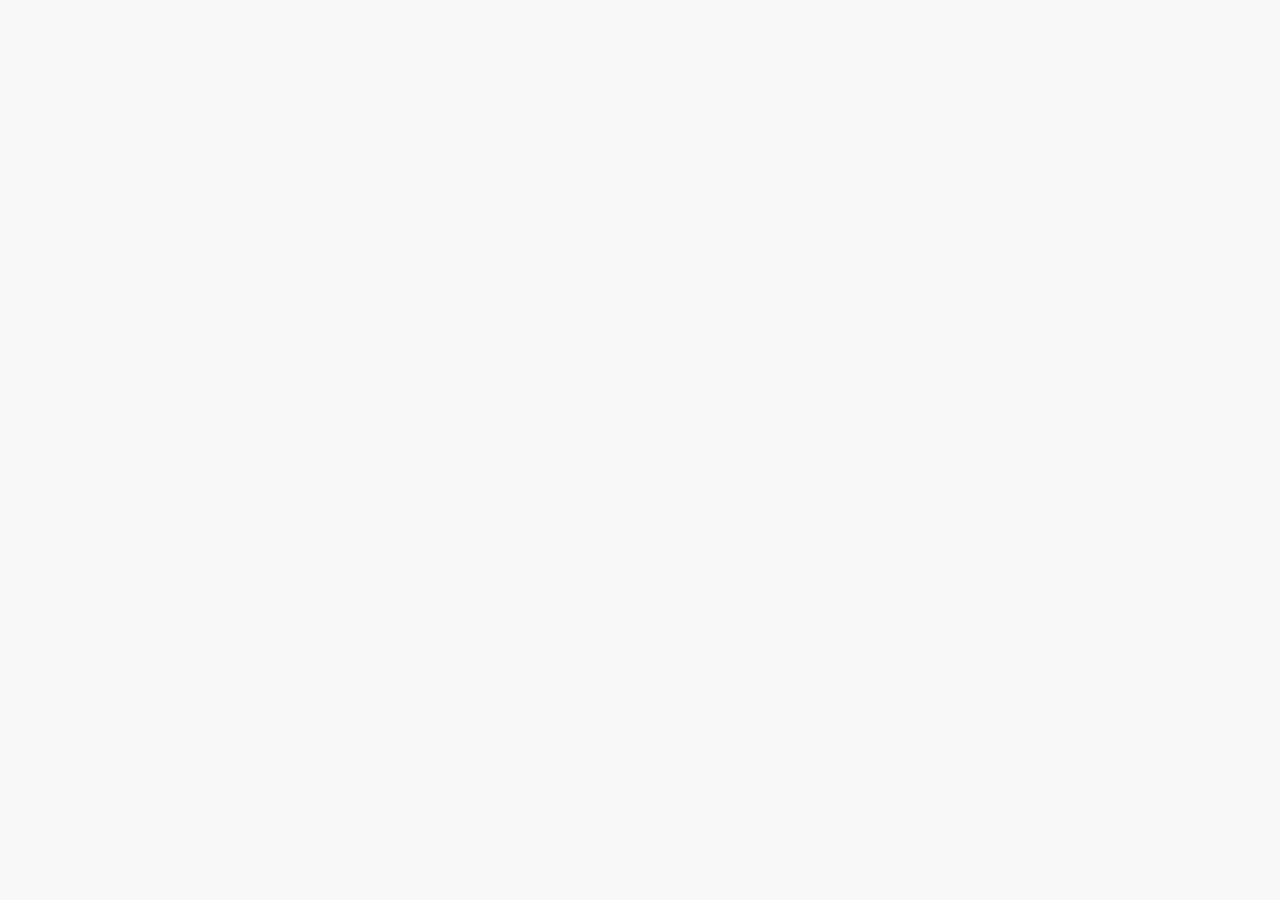
==== index.html @ a1fb9c28 "Add to index.html i am adding the header." ====
<!DOCTYPE html>
<html lang="en">
<head>
<meta charset="UTF-8">
<meta name="viewport" content="width=device-width, initial-scale=1.0">
<title>APA Watches</title>

<style>
* {
    margin: 0;
    padding: 0;
    box-sizing: border-box;
    font-family: Arial, sans-serif;
}

body {
    background: #f8f8f8;
}

/* HEADER */
.header {
    display: flex;
    align-items: center;
    justify-content: space-between;
    padding: 15px 40px;
    background: #fff;
    border-bottom: 1px solid #ddd;
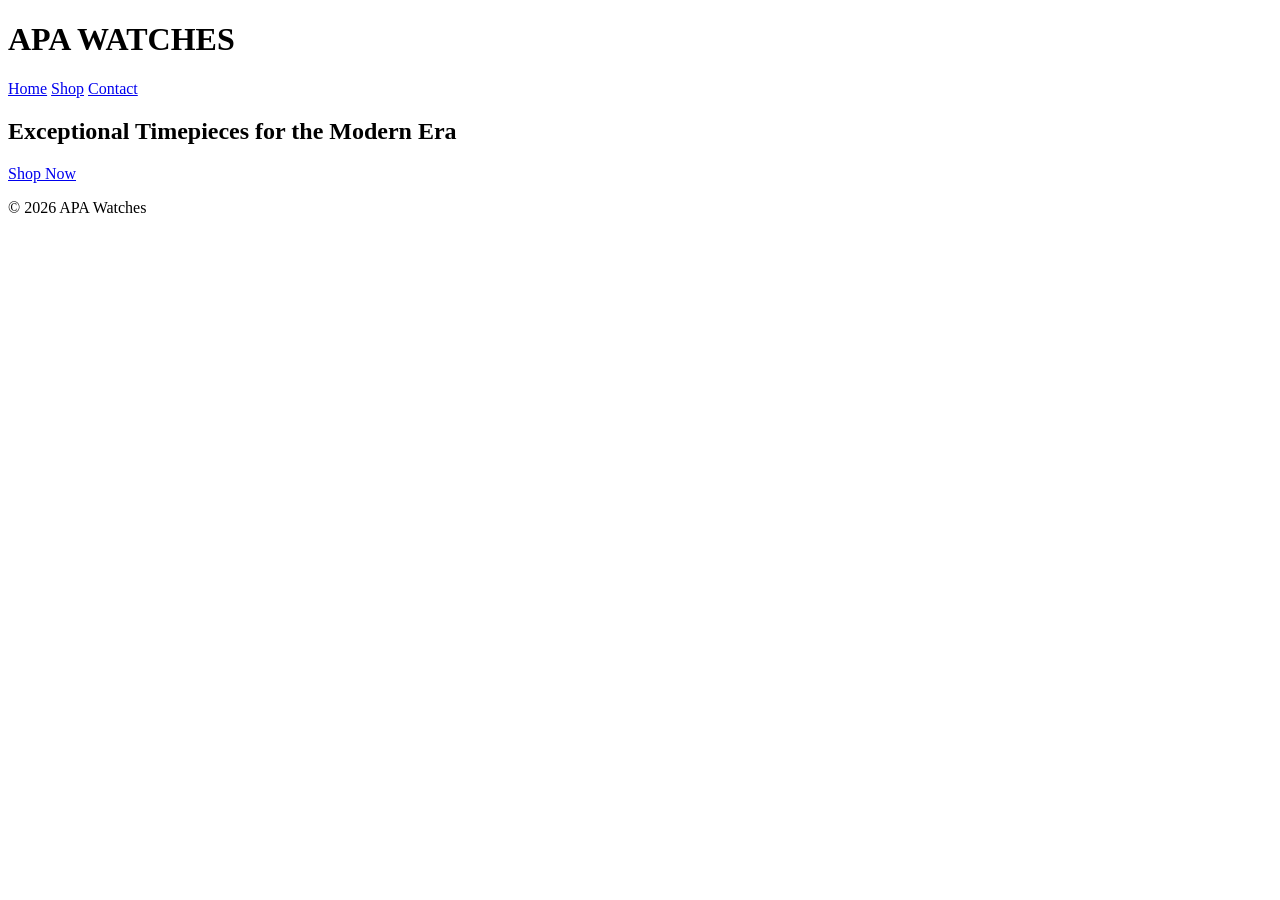
==== commit 7605b51f: "home page I have added more stuff to the home page without the pictures. Pictures will be added soon" ====
--- a/index.html
+++ b/index.html
@@ -1,27 +1,29 @@
 <!DOCTYPE html>
 <html lang="en">
 <head>
-<meta charset="UTF-8">
-<meta name="viewport" content="width=device-width, initial-scale=1.0">
-<title>APA Watches</title>
+  <meta charset="UTF-8">
+  <title>APA Watches</title>
+  <link rel="stylesheet" href="styles.css">
+</head>
+<body>
 
-<style>
-* {
-    margin: 0;
-    padding: 0;
-    box-sizing: border-box;
-    font-family: Arial, sans-serif;
-}
+<header>
+  <h1>APA WATCHES</h1>
+  <nav>
+    <a href="index.html">Home</a>
+    <a href="shop.html">Shop</a>
+    <a href="contact.html">Contact</a>
+  </nav>
+</header>
 
-body {
-    background: #f8f8f8;
-}
+<section class="hero">
+  <h2>Exceptional Timepieces for the Modern Era</h2>
+  <a href="shop.html" class="btn">Shop Now</a>
+</section>
 
-/* HEADER */
-.header {
-    display: flex;
-    align-items: center;
-    justify-content: space-between;
-    padding: 15px 40px;
-    background: #fff;
-    border-bottom: 1px solid #ddd;+<footer>
+  <p>© 2026 APA Watches</p>
+</footer>
+
+</body>
+</html>
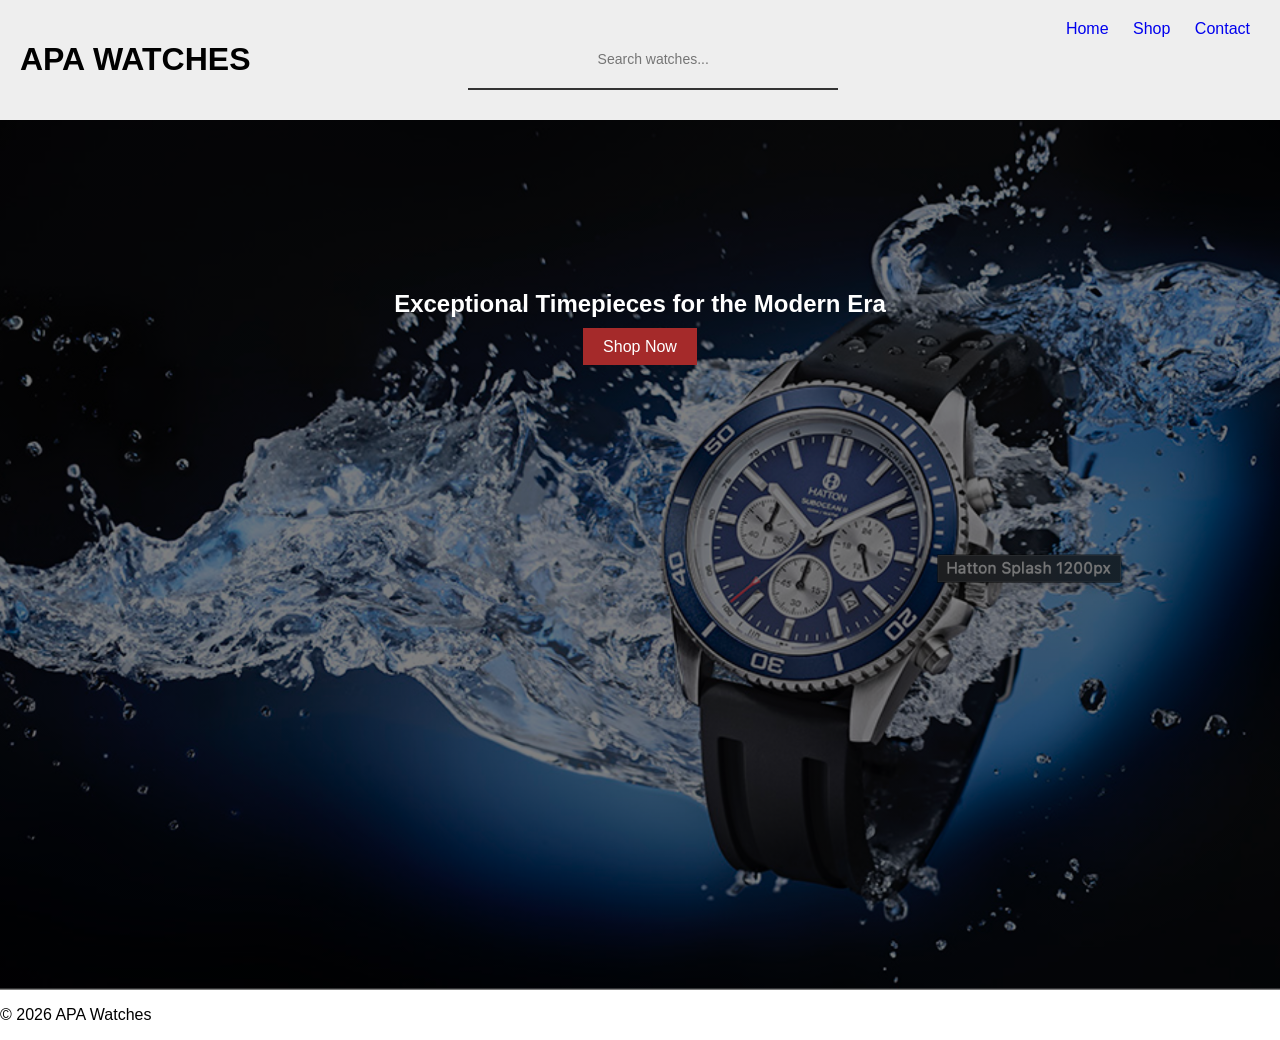
==== commit 7e6378ef: "Search Bar i have added a search bar on the home page and shop page the search bar is fully function" ====
--- a/index.html
+++ b/index.html
@@ -9,6 +9,15 @@
 
 <header>
   <h1>APA WATCHES</h1>
+
+  <!-- SEARCH BAR -->
+  <input 
+    type="text" 
+    id="searchInput" 
+    placeholder="Search watches..."
+    onkeyup="goToShop()"
+  >
+
   <nav>
     <a href="index.html">Home</a>
     <a href="shop.html">Shop</a>
@@ -25,5 +34,6 @@
   <p>© 2026 APA Watches</p>
 </footer>
 
+<script src="script.js"></script>
 </body>
 </html>
--- a/styles.css
+++ b/styles.css
@@ -0,0 +1,87 @@
+body {
+  font-family: Arial;
+  margin: 0;
+}
+
+header {
+  display: flex;
+  justify-content: space-between;
+  padding: 20px;
+  background: #eee;
+}
+
+nav a {
+  margin: 0 10px;
+  text-decoration: none;
+}
+
+/* HERO BANNER WITH YOUR IMAGE */
+.hero {
+  height: 80vh;
+  background: linear-gradient(rgba(0,0,0,0.5), rgba(0,0,0,0.5)),
+              url('images./banner.png') center/cover no-repeat;
+  color: white;
+  text-align: center;
+  padding-top: 150px;
+}
+
+.btn {
+  background: brown;
+  color: white;
+  padding: 10px 20px;
+  text-decoration: none;
+}
+
+.container {
+  display: flex;
+}
+
+aside {
+  width: 200px;
+  padding: 20px;
+  background: #f5f5f5;
+}
+
+main {
+  flex: 1;
+  padding: 20px;
+}
+
+.product {
+  border-bottom: 1px solid #ccc;
+  margin-bottom: 20px;
+}
+
+button {
+  background: brown;
+  color: white;
+  border: none;
+  padding: 10px;
+}
+
+.contact {
+  padding: 50px;
+}
+
+input, textarea {
+  display: block;
+  width: 100%;
+  margin: 10px 0;
+  padding: 10px;
+}
+
+#searchInput {
+  width: 350px;              
+  padding: 6px 10px;         
+  font-size: 14px;
+  border: none;
+  border-bottom: 2px solid #333;  
+  background: transparent;
+  outline: none;
+  text-align: center;        
+  justify-self: center;
+}
+
+#searchInput:focus {
+  border-bottom: 2px solid brown;
+}
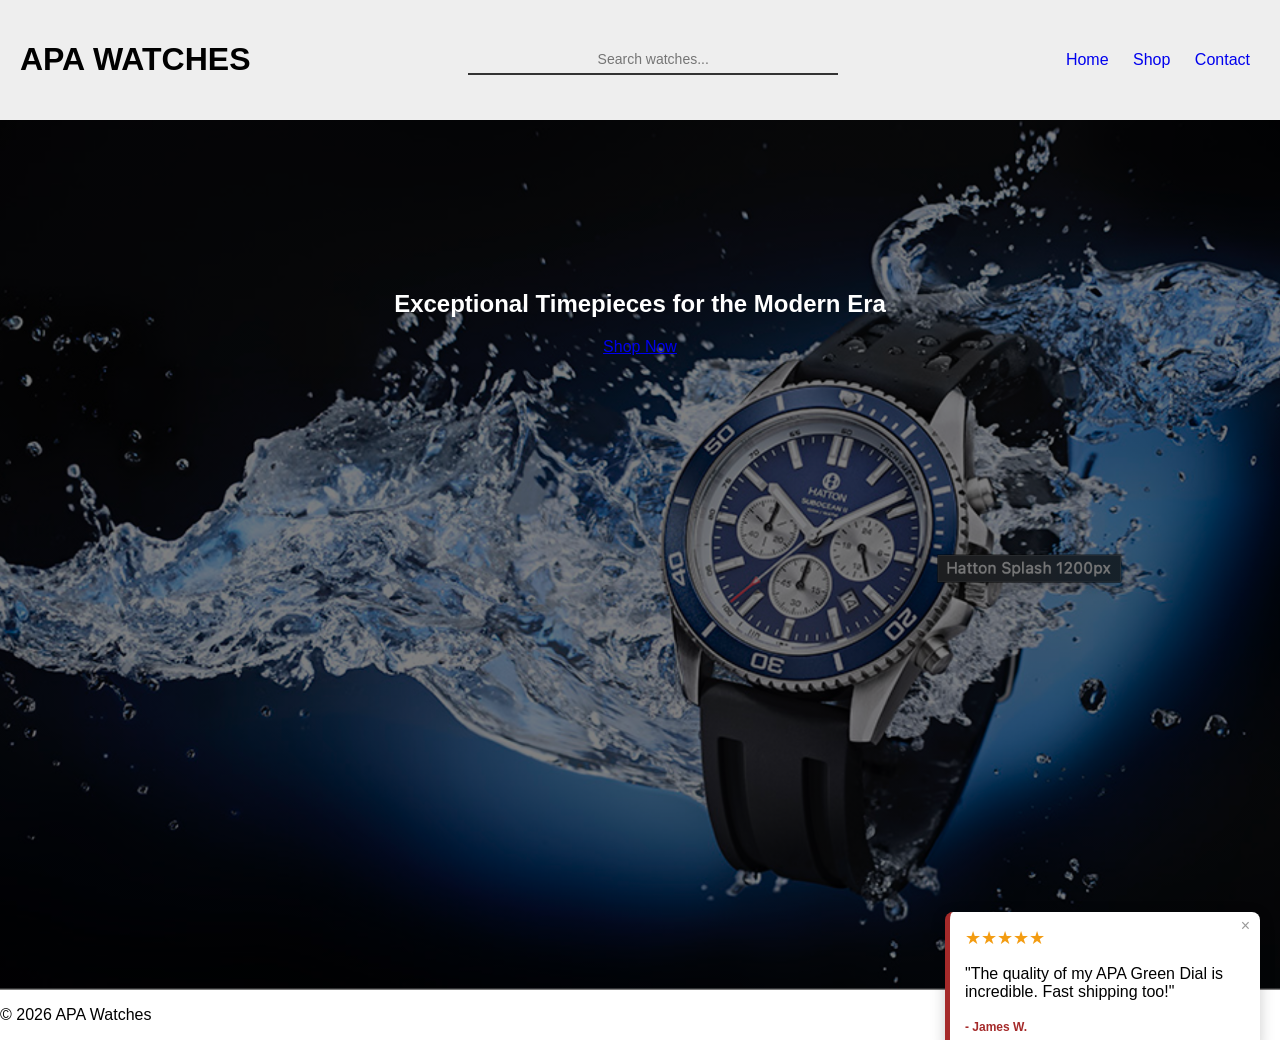
==== commit 0588a53b: "review pop up and contact form banner I have added the banner for the contact form page, and I have " ====
--- a/index.html
+++ b/index.html
@@ -10,7 +10,6 @@
 <header>
   <h1>APA WATCHES</h1>
 
-  <!-- SEARCH BAR -->
   <input 
     type="text" 
     id="searchInput" 
@@ -30,6 +29,13 @@
   <a href="shop.html" class="btn">Shop Now</a>
 </section>
 
+<div id="reviewPopup" class="review-popup">
+  <span class="close-popup" onclick="closePopup()">&times;</span>
+  <div class="stars">★★★★★</div>
+  <p>"The quality of my APA Green Dial is incredible. Fast shipping too!"</p>
+  <span class="customer-name">- James W.</span>
+</div>
+
 <footer>
   <p>© 2026 APA Watches</p>
 </footer>
--- a/styles.css
+++ b/styles.css
@@ -8,6 +8,7 @@
   justify-content: space-between;
   padding: 20px;
   background: #eee;
+  align-items: center;
 }
 
 nav a {
@@ -15,7 +16,6 @@
   text-decoration: none;
 }
 
-/* HERO BANNER WITH YOUR IMAGE */
 .hero {
   height: 80vh;
   background: linear-gradient(rgba(0,0,0,0.5), rgba(0,0,0,0.5)),
@@ -25,13 +25,23 @@
   padding-top: 150px;
 }
 
-.btn {
-  background: brown;
-  color: white;
-  padding: 10px 20px;
-  text-decoration: none;
+/* SEARCH */
+#searchInput {
+  width: 350px;              
+  padding: 6px 10px;         
+  font-size: 14px;
+  border: none;
+  border-bottom: 2px solid #333;  
+  background: transparent;
+  outline: none;
+  text-align: center;        
 }
 
+#searchInput:focus {
+  border-bottom: 2px solid brown;
+}
+
+/* LAYOUT */
 .container {
   display: flex;
 }
@@ -47,9 +57,44 @@
   padding: 20px;
 }
 
-.product {
+/* PRODUCTS */
+.shop-page .product {
+  display: flex;
+  align-items: center;
+  gap: 20px;
   border-bottom: 1px solid #ccc;
-  margin-bottom: 20px;
+  padding: 20px 0;
+  transition: 0.3s;
+}
+
+.shop-page .product img {
+  width: 120px;
+  height: 120px;
+  object-fit: cover;
+  border-radius: 8px;
+  background: #f0f0f0;
+}
+
+.shop-page .banner {
+  width: 90%;
+  height: 250px;
+  margin: 60px auto;
+  background-color: #f8f8f8; 
+  background-image: url('images./shoppage-banner.png'); 
+  background-repeat: no-repeat;
+  background-position: center;
+  background-size: contain; 
+  border-radius: 12px;
+  box-shadow: 0 4px 15px rgba(0,0,0,0.08);
+}
+
+/* CONTACT PAGE BANNER */
+.contact-footer-banner {
+  width: 100%;
+  height: 400px;
+  margin-top: 40px;
+  background: url('images./Contact-banner.png') center/cover no-repeat;
+  border-top: 5px solid brown;
 }
 
 button {
@@ -57,6 +102,7 @@
   color: white;
   border: none;
   padding: 10px;
+  cursor: pointer;
 }
 
 .contact {
@@ -70,18 +116,22 @@
   padding: 10px;
 }
 
-#searchInput {
-  width: 350px;              
-  padding: 6px 10px;         
-  font-size: 14px;
-  border: none;
-  border-bottom: 2px solid #333;  
-  background: transparent;
-  outline: none;
-  text-align: center;        
-  justify-self: center;
+/* POPUP STYLING */
+.review-popup {
+  position: fixed;
+  bottom: -150px;
+  right: 20px;
+  width: 280px;
+  background: white;
+  padding: 15px;
+  box-shadow: 0 4px 15px rgba(0,0,0,0.2);
+  border-left: 5px solid brown;
+  border-radius: 8px;
+  transition: bottom 0.6s ease-in-out;
+  z-index: 1000;
 }
 
-#searchInput:focus {
-  border-bottom: 2px solid brown;
-}+.review-popup.show { bottom: 20px; }
+.stars { color: #f39c12; font-size: 18px; }
+.customer-name { font-size: 12px; font-weight: bold; color: brown; }
+.close-popup { position: absolute; top: 5px; right: 10px; cursor: pointer; color: #999; }
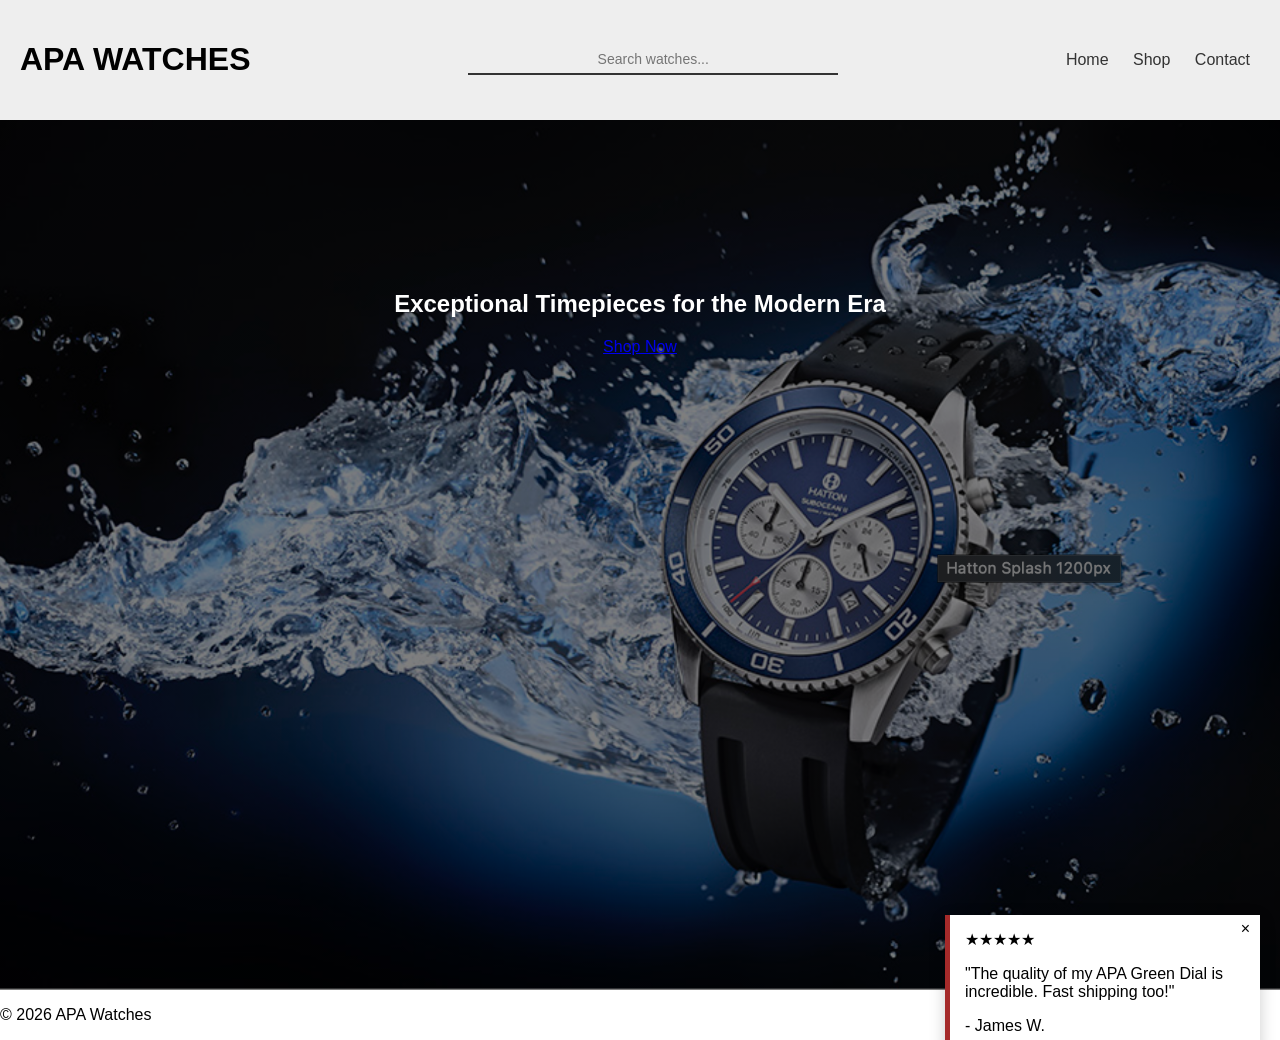
==== commit 15e7a1ac: "code fix did some changes to teh code because teh website had some issues" ====
--- a/index.html
+++ b/index.html
@@ -9,14 +9,7 @@
 
 <header>
   <h1>APA WATCHES</h1>
-
-  <input 
-    type="text" 
-    id="searchInput" 
-    placeholder="Search watches..."
-    onkeyup="goToShop()"
-  >
-
+  <input type="text" id="searchInput" placeholder="Search watches..." onkeyup="goToShop()">
   <nav>
     <a href="index.html">Home</a>
     <a href="shop.html">Shop</a>
--- a/styles.css
+++ b/styles.css
@@ -1,7 +1,5 @@
-body {
-  font-family: Arial;
-  margin: 0;
-}
+/* --- GLOBAL --- */
+body { font-family: Arial; margin: 0; }
 
 header {
   display: flex;
@@ -11,10 +9,7 @@
   align-items: center;
 }
 
-nav a {
-  margin: 0 10px;
-  text-decoration: none;
-}
+nav a { margin: 0 10px; text-decoration: none; color: #333; }
 
 .hero {
   height: 80vh;
@@ -25,98 +20,66 @@
   padding-top: 150px;
 }
 
-/* SEARCH */
 #searchInput {
-  width: 350px;              
-  padding: 6px 10px;         
-  font-size: 14px;
-  border: none;
-  border-bottom: 2px solid #333;  
-  background: transparent;
-  outline: none;
-  text-align: center;        
+  width: 350px; padding: 6px 10px; font-size: 14px;
+  border: none; border-bottom: 2px solid #333;
+  background: transparent; outline: none; text-align: center;
 }
 
-#searchInput:focus {
-  border-bottom: 2px solid brown;
-}
-
-/* LAYOUT */
+/* --- SHOP PAGE LAYOUT --- */
 .container {
-  display: flex;
+  display: flex; /* Sidebar and Products side-by-side */
+  align-items: flex-start;
+  padding: 20px;
 }
 
 aside {
-  width: 200px;
+  width: 250px;
   padding: 20px;
   background: #f5f5f5;
 }
 
 main {
   flex: 1;
-  padding: 20px;
+  padding-left: 40px; /* Space between filters and watches */
 }
 
-/* PRODUCTS */
-.shop-page .product {
+/* --- PRODUCT DISPLAY (BIGGER) --- */
+.product {
   display: flex;
   align-items: center;
-  gap: 20px;
+  gap: 30px;
   border-bottom: 1px solid #ccc;
   padding: 20px 0;
-  transition: 0.3s;
 }
 
-.shop-page .product img {
-  width: 120px;
-  height: 120px;
+.product img {
+  width: 180px; /* Bigger size */
+  height: 180px;
   object-fit: cover;
   border-radius: 8px;
-  background: #f0f0f0;
 }
 
+.product-info h3 { margin: 0; font-size: 22px; }
+.product-info p { margin: 10px 0; font-weight: bold; font-size: 18px; }
+
+/* --- BANNERS --- */
 .shop-page .banner {
   width: 90%;
   height: 250px;
-  margin: 60px auto;
-  background-color: #f8f8f8; 
-  background-image: url('images./shoppage-banner.png'); 
-  background-repeat: no-repeat;
-  background-position: center;
-  background-size: contain; 
+  margin: 40px auto;
+  background: #f8f8f8 url('images./shoppage-banner.png') no-repeat center/contain;
   border-radius: 12px;
-  box-shadow: 0 4px 15px rgba(0,0,0,0.08);
 }
 
-/* CONTACT PAGE BANNER */
 .contact-footer-banner {
   width: 100%;
   height: 400px;
-  margin-top: 40px;
   background: url('images./Contact-banner.png') center/cover no-repeat;
   border-top: 5px solid brown;
 }
 
-button {
-  background: brown;
-  color: white;
-  border: none;
-  padding: 10px;
-  cursor: pointer;
-}
-
-.contact {
-  padding: 50px;
-}
-
-input, textarea {
-  display: block;
-  width: 100%;
-  margin: 10px 0;
-  padding: 10px;
-}
-
-/* POPUP STYLING */
+/* --- POPUP --- */
 .review-popup {
   position: fixed;
   bottom: -150px;
@@ -126,12 +89,14 @@
   padding: 15px;
   box-shadow: 0 4px 15px rgba(0,0,0,0.2);
   border-left: 5px solid brown;
-  border-radius: 8px;
   transition: bottom 0.6s ease-in-out;
   z-index: 1000;
 }
+.review-popup.show { bottom: 20px; }
+.close-popup { position: absolute; top: 5px; right: 10px; cursor: pointer; }
 
-.review-popup.show { bottom: 20px; }
-.stars { color: #f39c12; font-size: 18px; }
-.customer-name { font-size: 12px; font-weight: bold; color: brown; }
-.close-popup { position: absolute; top: 5px; right: 10px; cursor: pointer; color: #999; }+/* MEDIA QUERIES (Requirement B) */
+@media (max-width: 768px) {
+  .container { flex-direction: column; }
+  header { flex-direction: column; gap: 10px; }
+}
